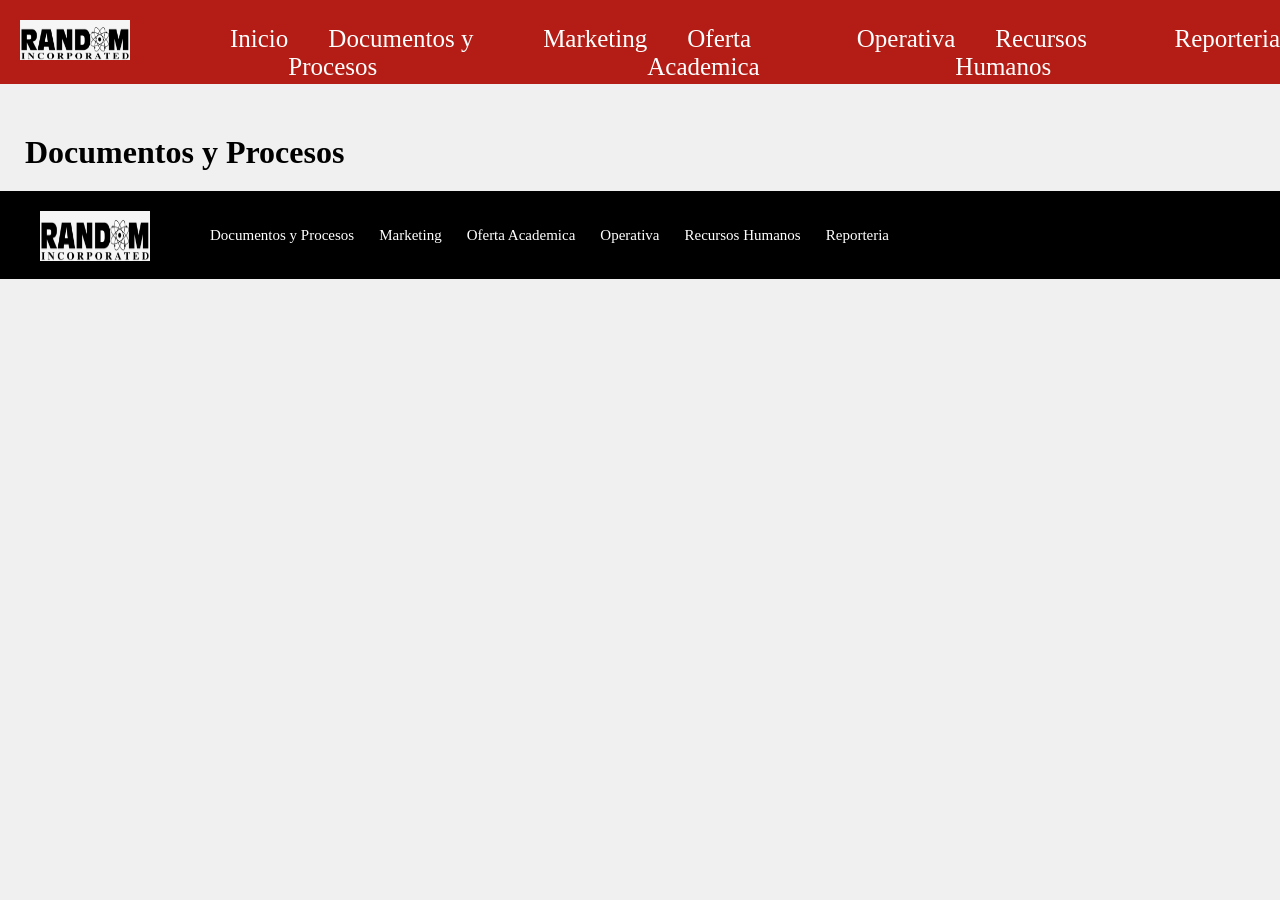
==== pages/documentosProcesos.html @ 509dfd64 "primer commit" ====
<!DOCTYPE html>
<html lang="en">

<head>
    <meta charset="UTF-8">
    <meta name="viewport" content="width=device-width, initial-scale=1.0">
    <link rel="stylesheet" href="../css/estilos.css">
    <title>Document</title>
</head>

<body>
    <header class="menu">
        <!-- Barra de navegación con logo -->
        <div> <a href="index.html"><img class="logo" src="../img/logo.png" alt="Logo Random"></a></div>
        <div>
            <ul class="navegacion">
                <li><a href="../index.html">Inicio</a></li>
                <li><a href="documentosProcesos.html">Documentos y Procesos</a></li>
                <li><a href="marketing.html">Marketing</a></li>
                <li><a href="ofertaAcademica.html">Oferta Academica</a></li>
                <li><a href="operativa.html">Operativa</a></li>
                <li><a href="recursosHumanos.html">Recursos Humanos</a></li>
                <li><a href="reporteria.html">Reporteria</a></li>
            </ul>
        </div>
    </header>
    <h1 class="titulo">Documentos y Procesos</h1>

    <!-- Footer -->
    <footer>
        <div class="logo"> <a href="index.html"><img class="logo" src="../img/logo.png"></a></div>
        <div>
            <ul class="footerNavegacion">
                <li><a href="pages/documentosProcesos.html">Documentos y Procesos</a></li>
                <li><a href="pages/marketing.html">Marketing</a></li>
                <li><a href="pages/ofertaAcademica.html">Oferta Academica</a></li>
                <li><a href="pages/operativa.html">Operativa</a></li>
                <li><a href="pages/recursosHumanos.html">Recursos Humanos</a></li>
                <li><a href="pages/reporteria.html">Reporteria</a></li>
            </ul>
        </div>
    </footer>
</body>

</html>
---- css/estilos.css ----
* {
    margin: 0;
    padding: 0;
    box-sizing: border-box;
}

body {
    background-color: #F0F0F0;
}

.menu {
    display: flex;
    background-color: #b31d15;
}

.logo {
    padding: 20px;
    width: 150px;
    height: 80px;
}

.navegacion {
    display: flex;
    list-style: none;
    padding-top: 25px;
    padding-left: 40px;

}

.navegacion a {
    text-decoration: none;
    color: white;
    font-size: 25px;
    padding-left: 40px;
}

.titulo {
    padding-top: 50px;
    padding-left: 25px;
    padding-bottom: 20px;
}

.carrusel {
    display: flex;
}

.carrusel li {
    list-style: none;
}

.imagenCarrusel {
    width: 350px;
    height: 150px;
    padding-left: 20px;
}

.evento {
    display: flex;
    padding-left: 25px;

}

.evento p {
    padding-left: 20px;
    font-size: 18px;
    font-weight: 600;
}

button {
    margin-left: 25px;
    background-color: #b31d15;
    color: white;
    padding: 10px 15px 10px 15px;
}

.cumpleanos {
    display: flex;
    padding-left: 25px;
    padding-bottom: 45px;
}

.cumpleanero {
    padding-left: 25px;
    text-align: center;
}

.fotoCumpleanero {
    width: 150px;
    height: 150px;
    border-radius: 100%;
}

footer {
    background-color: black;
    display: flex;
}

footer .logo {
    padding-top: 10px;
}

.footerNavegacion {
    display: flex;
    list-style: none;
    padding-top: 35px;
    padding-left: 35px;
    padding-bottom: 35px;
}

.footerNavegacion a {
    padding-top: 35px;
    padding-left: 25px;
    text-decoration: none;
    color: white;
    font-size: 15px;
}
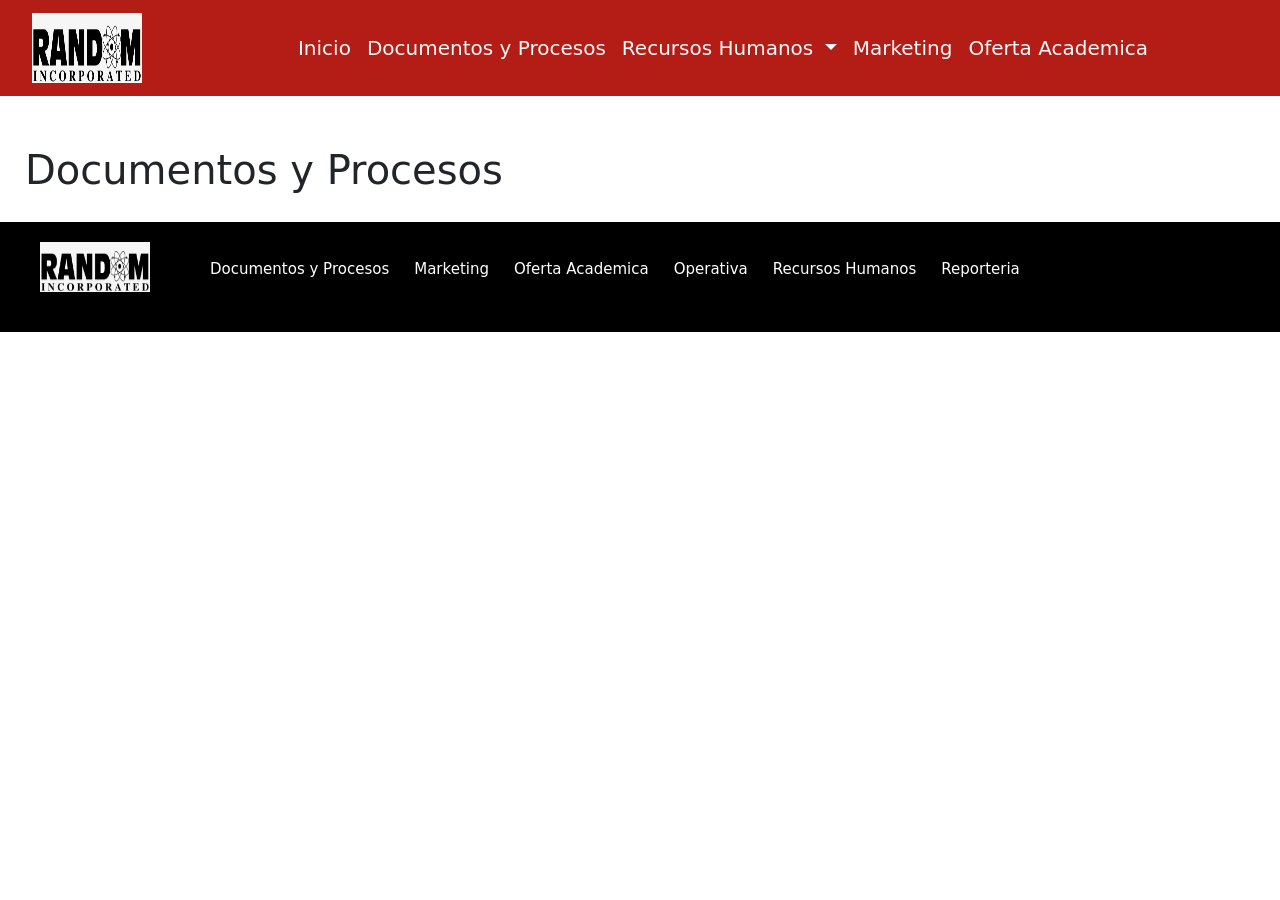
==== commit 18db1094: "actualización de menu y estilos generales" ====
--- a/pages/documentosProcesos.html
+++ b/pages/documentosProcesos.html
@@ -5,24 +5,45 @@
     <meta charset="UTF-8">
     <meta name="viewport" content="width=device-width, initial-scale=1.0">
     <link rel="stylesheet" href="../css/estilos.css">
+     <link href="https://cdn.jsdelivr.net/npm/bootstrap@5.3.8/dist/css/bootstrap.min.css" rel="stylesheet" integrity="sha384-sRIl4kxILFvY47J16cr9ZwB07vP4J8+LH7qKQnuqkuIAvNWLzeN8tE5YBujZqJLB" crossorigin="anonymous">
     <title>Document</title>
 </head>
 
 <body>
-    <header class="menu">
-        <!-- Barra de navegación con logo -->
-        <div> <a href="index.html"><img class="logo" src="../img/logo.png" alt="Logo Random"></a></div>
-        <div>
-            <ul class="navegacion">
-                <li><a href="../index.html">Inicio</a></li>
-                <li><a href="documentosProcesos.html">Documentos y Procesos</a></li>
-                <li><a href="marketing.html">Marketing</a></li>
-                <li><a href="ofertaAcademica.html">Oferta Academica</a></li>
-                <li><a href="operativa.html">Operativa</a></li>
-                <li><a href="recursosHumanos.html">Recursos Humanos</a></li>
-                <li><a href="reporteria.html">Reporteria</a></li>
-            </ul>
-        </div>
+<header>
+        <nav class="navbar navbar-expand-lg fondoMenu">
+  <div class="container-fluid">
+    <img class="navbar-brand logo" src="../img/logo.png">
+    <button class="navbar-toggler" type="button" data-bs-toggle="collapse" data-bs-target="#navbarSupportedContent" aria-controls="navbarSupportedContent" aria-expanded="false" aria-label="Toggle navigation">
+      <span class="navbar-toggler-icon"></span>
+    </button>
+    <div class="collapse navbar-collapse" id="navbarSupportedContent">
+      <ul class="navbar-nav ms-auto me-auto mb-2 mb-lg-0">
+        <li class="nav-item">
+          <a class="nav-link active text-light fs-5" aria-current="page" href="../index.html">Inicio</a>
+        </li>
+        <li class="nav-item">
+          <a class="nav-link text-light fs-5" href="documentosProcesos.html">Documentos y Procesos</a>
+        </li>
+        <li class="nav-item dropdown">
+          <a class="nav-link dropdown-toggle text-light fs-5" href="recursosHumanos.html" role="button" data-bs-toggle="dropdown" aria-expanded="false">
+            Recursos Humanos
+          </a>
+          <ul class="dropdown-menu">
+            <li><a class="dropdown-item text-light" href="#">Directorio</a></li>
+            <li><a class="dropdown-item text-light" href="#">Reportes y Solicitudes</a></li>
+          </ul>
+        </li>
+         <li class="nav-item">
+          <a class="nav-link text-light fs-5" href="marketing.html">Marketing</a>
+        </li>
+          <li class="nav-item">
+          <a class="nav-link text-light fs-5" href="ofertaAcademica.html">Oferta Academica</a>
+        </li>
+      </ul>
+    </div>
+  </div>
+</nav>
     </header>
     <h1 class="titulo">Documentos y Procesos</h1>
 
@@ -40,6 +61,7 @@
             </ul>
         </div>
     </footer>
+     <script src="https://cdn.jsdelivr.net/npm/bootstrap@5.3.8/dist/js/bootstrap.bundle.min.js" integrity="sha384-FKyoEForCGlyvwx9Hj09JcYn3nv7wiPVlz7YYwJrWVcXK/BmnVDxM+D2scQbITxI" crossorigin="anonymous"></script>
 </body>
 
 </html>
--- a/css/estilos.css
+++ b/css/estilos.css
@@ -8,8 +8,7 @@
     background-color: #F0F0F0;
 }
 
-.menu {
-    display: flex;
+.fondoMenu {
     background-color: #b31d15;
 }
 
@@ -113,4 +112,17 @@
     text-decoration: none;
     color: white;
     font-size: 15px;
+}
+
+
+ul .dropdown-menu {
+    background-color: #b31d15;
+}
+
+.dropdown-menu li a:hover {
+    background-color: #9d1811;    
+}
+
+.carousel-grid {
+    display: grid ;
 }
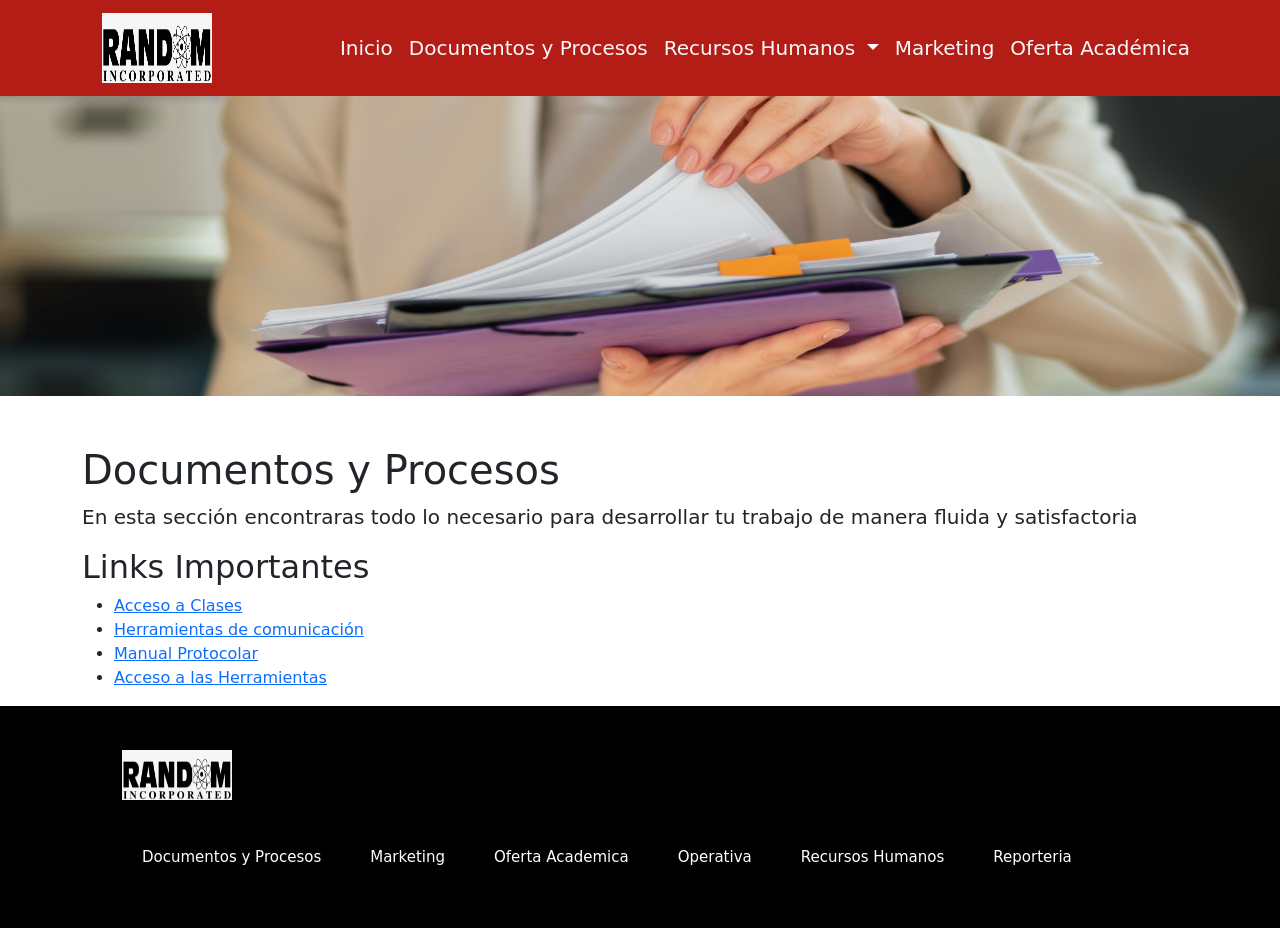
==== commit c4716199: "modificaciones en documentos y procesos, se agrega contenido y banner" ====
--- a/pages/documentosProcesos.html
+++ b/pages/documentosProcesos.html
@@ -2,66 +2,104 @@
 <html lang="en">
 
 <head>
-    <meta charset="UTF-8">
-    <meta name="viewport" content="width=device-width, initial-scale=1.0">
-    <link rel="stylesheet" href="../css/estilos.css">
-     <link href="https://cdn.jsdelivr.net/npm/bootstrap@5.3.8/dist/css/bootstrap.min.css" rel="stylesheet" integrity="sha384-sRIl4kxILFvY47J16cr9ZwB07vP4J8+LH7qKQnuqkuIAvNWLzeN8tE5YBujZqJLB" crossorigin="anonymous">
-    <title>Document</title>
+  <meta charset="UTF-8">
+  <meta name="viewport" content="width=device-width, initial-scale=1.0">
+  <link rel="stylesheet" href="../css/estilos.css">
+  <link href="https://cdn.jsdelivr.net/npm/bootstrap@5.3.8/dist/css/bootstrap.min.css" rel="stylesheet"
+    integrity="sha384-sRIl4kxILFvY47J16cr9ZwB07vP4J8+LH7qKQnuqkuIAvNWLzeN8tE5YBujZqJLB" crossorigin="anonymous">
+  <title>Document</title>
 </head>
 
 <body>
-<header>
-        <nav class="navbar navbar-expand-lg fondoMenu">
-  <div class="container-fluid">
-    <img class="navbar-brand logo" src="../img/logo.png">
-    <button class="navbar-toggler" type="button" data-bs-toggle="collapse" data-bs-target="#navbarSupportedContent" aria-controls="navbarSupportedContent" aria-expanded="false" aria-label="Toggle navigation">
-      <span class="navbar-toggler-icon"></span>
-    </button>
-    <div class="collapse navbar-collapse" id="navbarSupportedContent">
-      <ul class="navbar-nav ms-auto me-auto mb-2 mb-lg-0">
-        <li class="nav-item">
-          <a class="nav-link active text-light fs-5" aria-current="page" href="../index.html">Inicio</a>
-        </li>
-        <li class="nav-item">
-          <a class="nav-link text-light fs-5" href="documentosProcesos.html">Documentos y Procesos</a>
-        </li>
-        <li class="nav-item dropdown">
-          <a class="nav-link dropdown-toggle text-light fs-5" href="recursosHumanos.html" role="button" data-bs-toggle="dropdown" aria-expanded="false">
-            Recursos Humanos
+  <!-- Barra de navegación con logo -->
+  <header>
+    <nav class="navbar navbar-expand-lg fondoMenu">
+      <div class="container-fluid">
+        <div class="container d-flex align-items-center">
+          <img class="navbar-brand logo" src="../img/logo.png">
+          <button class="navbar-toggler" type="button" data-bs-toggle="collapse"
+            data-bs-target="#navbarSupportedContent" aria-controls="navbarSupportedContent" aria-expanded="false"
+            aria-label="Toggle navigation">
+            <span class="navbar-toggler-icon"></span>
+          </button>
+          <div class="collapse navbar-collapse" id="navbarSupportedContent">
+            <ul class="navbar-nav ms-auto mb-2 mb-lg-0">
+              <li class="nav-item">
+                <a class="nav-link active text-light fs-5" href="../index.html">Inicio</a>
+              </li>
+              <li class="nav-item">
+                <a class="nav-link text-light fs-5" href="documentosProcesos.html">
+                  Documentos y Procesos
+                </a>
+              </li>
+              <li class="nav-item dropdown">
+                <a class="nav-link dropdown-toggle text-light fs-5" href="recursosHumanos.html" role="button"
+                  data-bs-toggle="dropdown">
+                  Recursos Humanos
+                </a>
+                <ul class="dropdown-menu">
+                  <li><a class="dropdown-item text-light" href="#">Directorio</a></li>
+                  <li><a class="dropdown-item text-light" href="#">Reportes y Solicitudes</a></li>
+                </ul>
+              </li>
+              <li class="nav-item">
+                <a class="nav-link text-light fs-5" href="marketing.html">Marketing</a>
+              </li>
+              <li class="nav-item">
+                <a class="nav-link text-light fs-5" href="ofertaAcademica.html">
+                  Oferta Académica
+                </a>
+              </li>
+            </ul>
+          </div>
+        </div>
+      </div>
+    </nav>
+  </header>
+  <main>
+    <div>
+      <img src="../img/Doc-y-procesos.jpg" class="banner">
+    </div>
+  <div class="container">
+  <h1 class="titulo">Documentos y Procesos</h1>
+  <p class="lead">En esta sección encontraras todo lo necesario para desarrollar tu trabajo de manera fluida y satisfactoria</p>
+</div>
+
+<div class="container">
+  <h2> Links Importantes</h2>
+  <ul>
+    <li> <a href="#">Acceso a Clases</a> </li>
+    <li> <a href="#">Herramientas de comunicación</a> </li>
+    <li> <a href="#">Manual Protocolar</a> </li>
+    <li> <a href="#">Acceso a las Herramientas</a></li>
+  </ul>
+</div>
+</main>
+  <!-- Footer -->
+  <footer class="container-fluid bg-black">
+    <div class="container">
+      <div class="d-flex align-items-center justify-content-between flex-wrap py-4">
+        <div class="logo">
+          <a href="index.html">
+            <img class="logo" src="../img/logo.png">
           </a>
-          <ul class="dropdown-menu">
-            <li><a class="dropdown-item text-light" href="#">Directorio</a></li>
-            <li><a class="dropdown-item text-light" href="#">Reportes y Solicitudes</a></li>
+        </div>
+        <div>
+          <ul class="footerNavegacion d-flex gap-4 mb-0">
+            <li><a href="documentosProcesos.html">Documentos y Procesos</a></li>
+            <li><a href="marketing.html">Marketing</a></li>
+            <li><a href="ofertaAcademica.html">Oferta Academica</a></li>
+            <li><a href="operativa.html">Operativa</a></li>
+            <li><a href="recursosHumanos.html">Recursos Humanos</a></li>
+            <li><a href="reporteria.html">Reporteria</a></li>
           </ul>
-        </li>
-         <li class="nav-item">
-          <a class="nav-link text-light fs-5" href="marketing.html">Marketing</a>
-        </li>
-          <li class="nav-item">
-          <a class="nav-link text-light fs-5" href="ofertaAcademica.html">Oferta Academica</a>
-        </li>
-      </ul>
+        </div>
+      </div>
     </div>
-  </div>
-</nav>
-    </header>
-    <h1 class="titulo">Documentos y Procesos</h1>
-
-    <!-- Footer -->
-    <footer>
-        <div class="logo"> <a href="index.html"><img class="logo" src="../img/logo.png"></a></div>
-        <div>
-            <ul class="footerNavegacion">
-                <li><a href="pages/documentosProcesos.html">Documentos y Procesos</a></li>
-                <li><a href="pages/marketing.html">Marketing</a></li>
-                <li><a href="pages/ofertaAcademica.html">Oferta Academica</a></li>
-                <li><a href="pages/operativa.html">Operativa</a></li>
-                <li><a href="pages/recursosHumanos.html">Recursos Humanos</a></li>
-                <li><a href="pages/reporteria.html">Reporteria</a></li>
-            </ul>
-        </div>
-    </footer>
-     <script src="https://cdn.jsdelivr.net/npm/bootstrap@5.3.8/dist/js/bootstrap.bundle.min.js" integrity="sha384-FKyoEForCGlyvwx9Hj09JcYn3nv7wiPVlz7YYwJrWVcXK/BmnVDxM+D2scQbITxI" crossorigin="anonymous"></script>
+  </footer>
+  <script src="https://cdn.jsdelivr.net/npm/bootstrap@5.3.8/dist/js/bootstrap.bundle.min.js"
+    integrity="sha384-FKyoEForCGlyvwx9Hj09JcYn3nv7wiPVlz7YYwJrWVcXK/BmnVDxM+D2scQbITxI"
+    crossorigin="anonymous"></script>
 </body>
 
 </html>
--- a/css/estilos.css
+++ b/css/estilos.css
@@ -6,7 +6,9 @@
 
 body {
     background-color: #F0F0F0;
+
 }
+
 
 .fondoMenu {
     background-color: #b31d15;
@@ -35,8 +37,6 @@
 
 .titulo {
     padding-top: 50px;
-    padding-left: 25px;
-    padding-bottom: 20px;
 }
 
 .carrusel {
@@ -48,9 +48,8 @@
 }
 
 .imagenCarrusel {
-    width: 350px;
-    height: 150px;
-    padding-left: 20px;
+    width: 450px;
+    height: auto; 
 }
 
 .evento {
@@ -81,6 +80,19 @@
 .cumpleanero {
     padding-left: 25px;
     text-align: center;
+}
+
+.cumplecard {
+
+    padding:20px;
+    border: 1px solid #656464;
+    border-radius: 16px;
+    background-color:#F0F0F0;
+    margin-right: 25px;
+}
+
+.cumplecard h4 {
+    padding-top:20px;
 }
 
 .fotoCumpleanero {
@@ -125,4 +137,53 @@
 
 .carousel-grid {
     display: grid ;
-}+}
+
+table {
+  border-collapse: collapse;
+  border: 2px solid rgb(140 140 140);
+  font-family: sans-serif;
+  font-size: 0.8rem;
+  letter-spacing: 1px;
+}
+
+caption {
+  caption-side: bottom;
+  padding: 10px;
+  font-weight: bold;
+}
+
+thead,
+tfoot {
+  background-color: rgb(228 240 245);
+}
+
+th,
+td {
+  border: 1px solid rgb(160 160 160);
+  padding: 8px 10px;
+}
+
+td:last-of-type {
+  text-align: center;
+}
+
+tbody > tr:nth-of-type(even) {
+  background-color: rgb(237 238 242);
+}
+
+tfoot th {
+  text-align: right;
+}
+
+tfoot td {
+  font-weight: bold;
+}
+
+.banner {
+  width: 100%;
+  height: 300px;
+  background-size: cover;
+  background-position: center center;
+  background-repeat: no-repeat;
+}
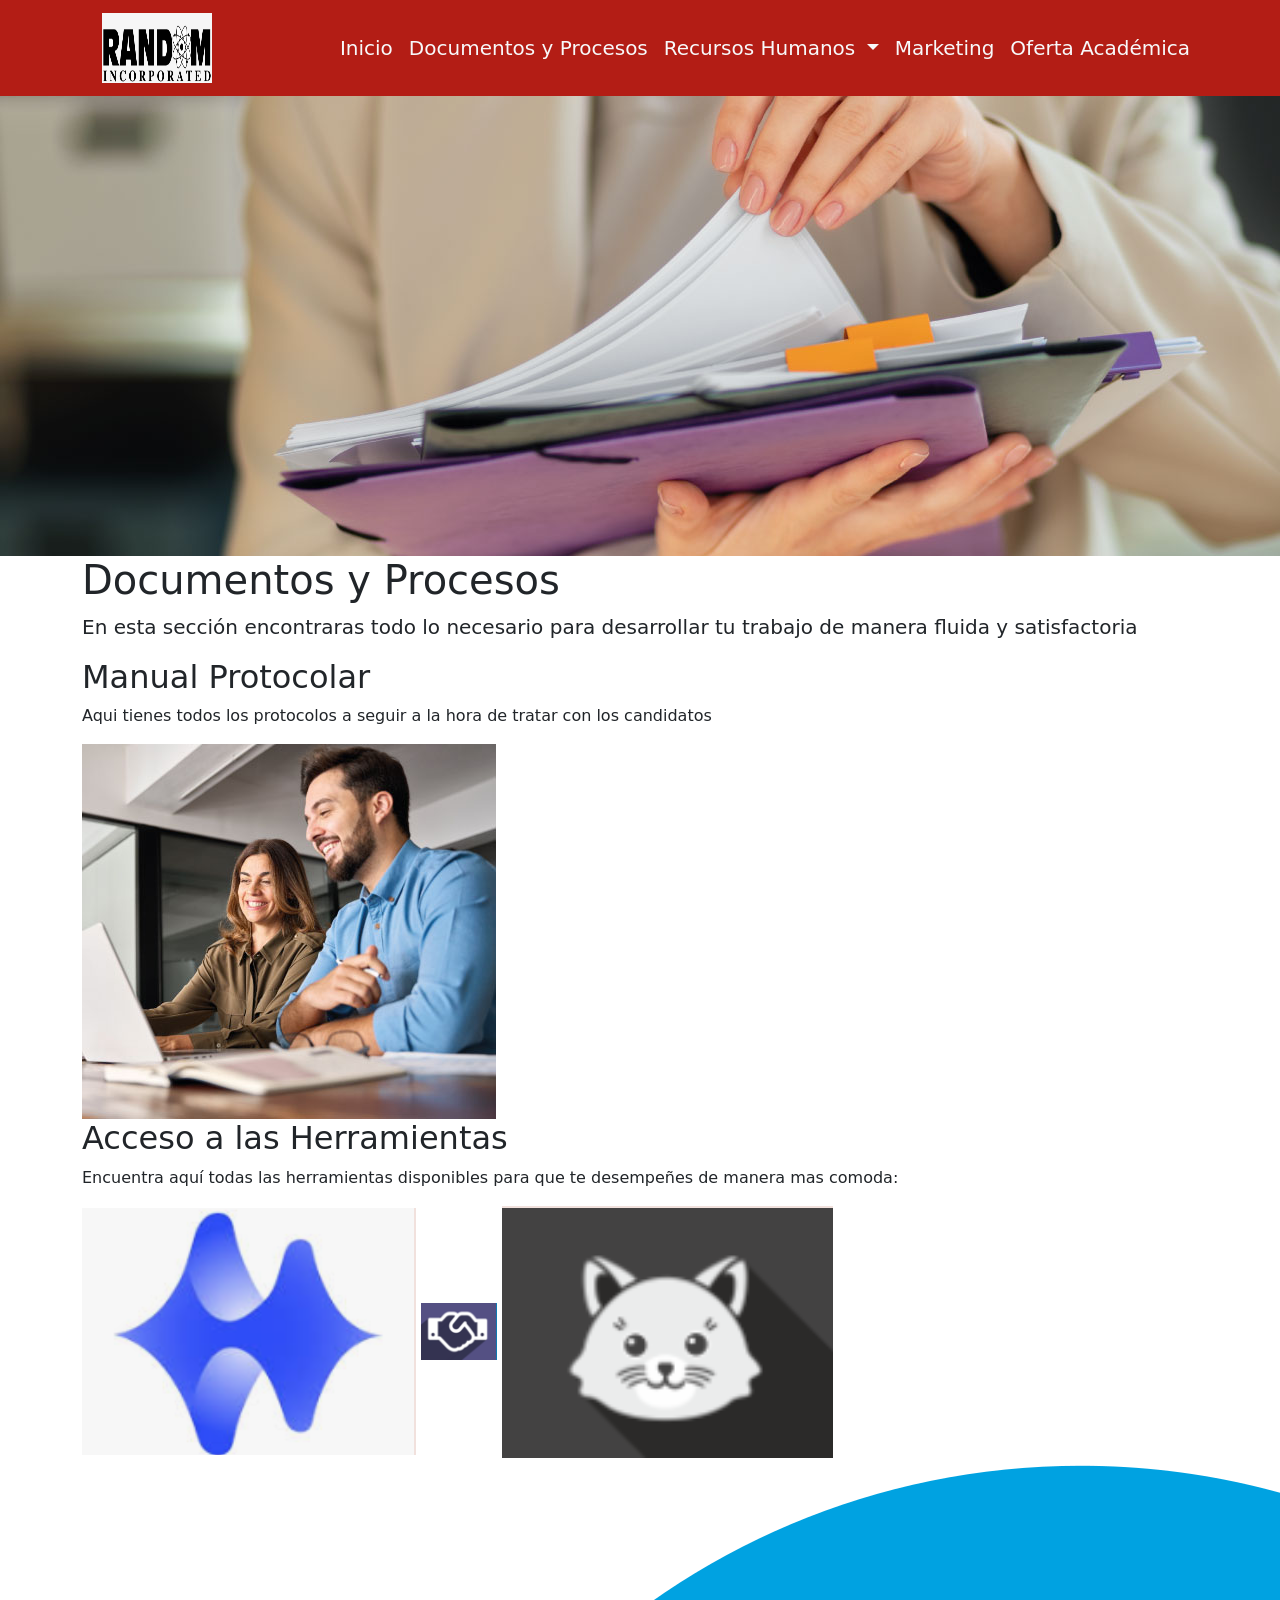
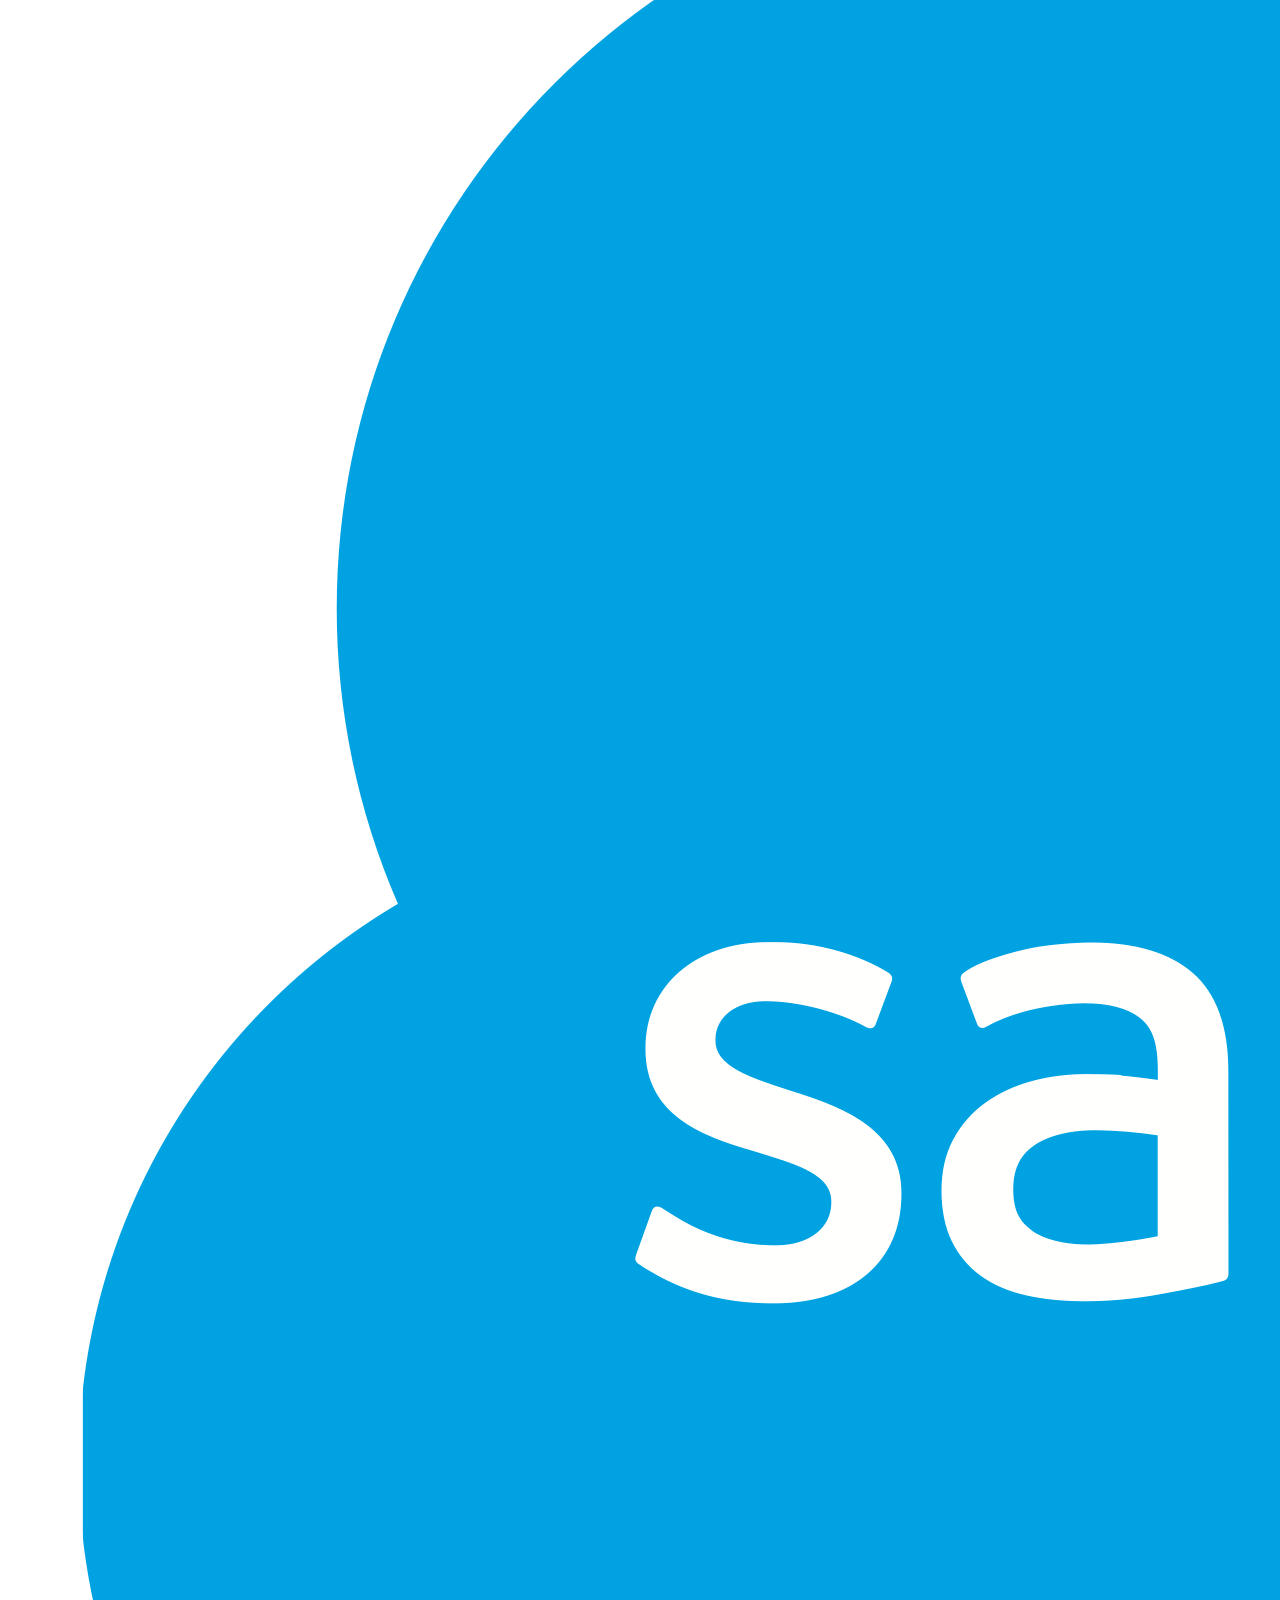
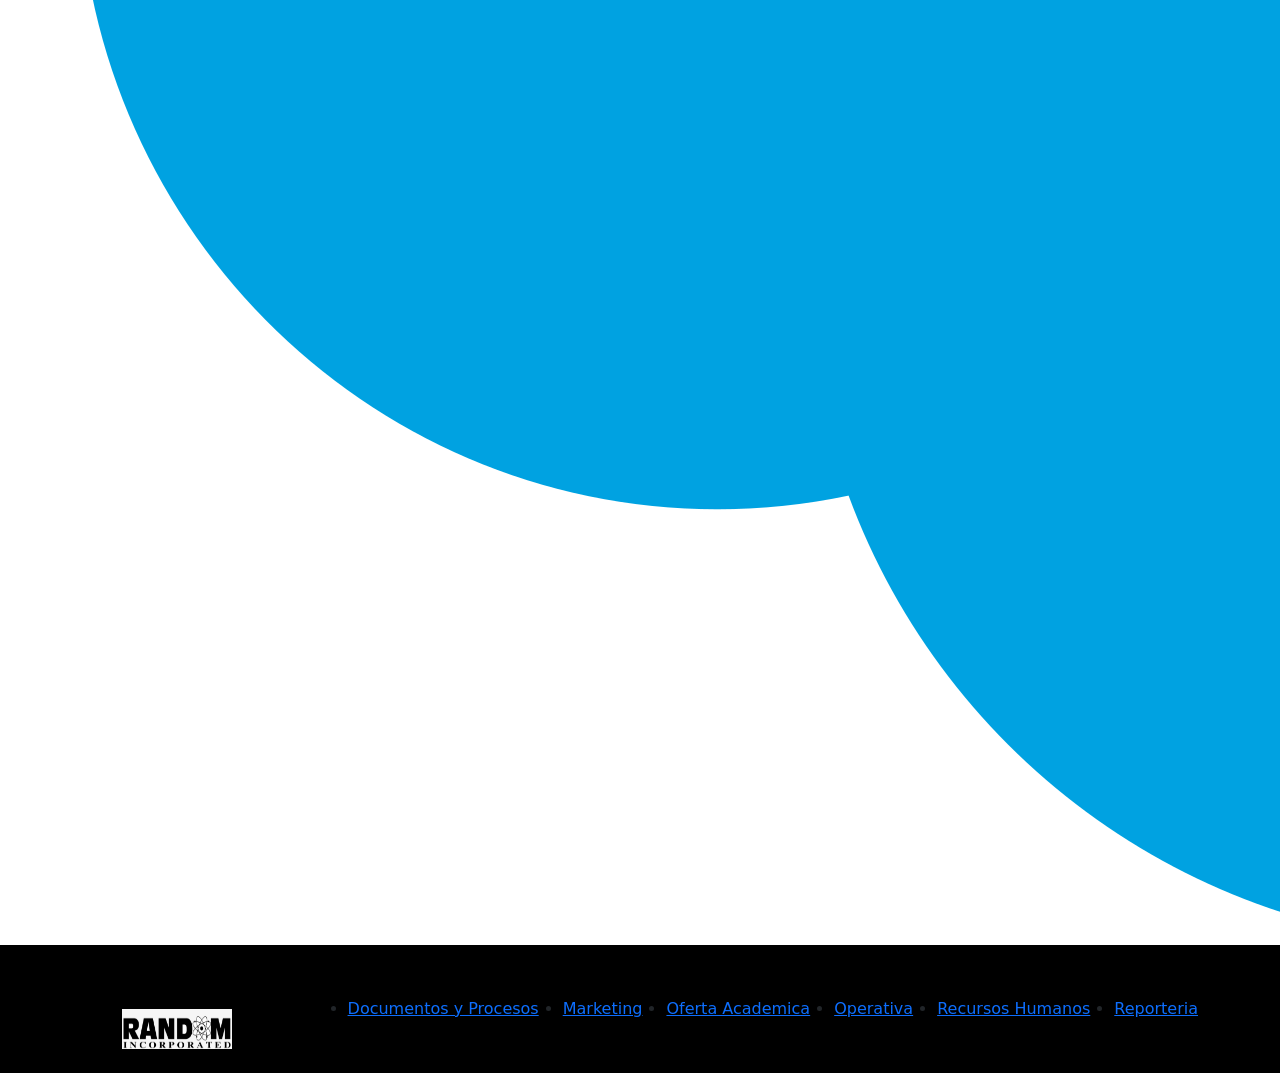
==== commit 552f1a74: "agrego estilos y migracion a sass" ====
--- a/pages/documentosProcesos.html
+++ b/pages/documentosProcesos.html
@@ -66,13 +66,18 @@
 </div>
 
 <div class="container">
-  <h2> Links Importantes</h2>
-  <ul>
-    <li> <a href="#">Acceso a Clases</a> </li>
-    <li> <a href="#">Herramientas de comunicación</a> </li>
-    <li> <a href="#">Manual Protocolar</a> </li>
-    <li> <a href="#">Acceso a las Herramientas</a></li>
-  </ul>
+  <h2>Manual Protocolar</h2>
+  <p>Aqui tienes todos los protocolos a seguir a la hora de tratar con los candidatos</p>
+  <a href="https://books.google.es/"><img src="../img/Manual Protocolar.jpg" target="_blank"></a>
+</div>
+<div class="container"><h2>Acceso a las Herramientas</h2>
+  <p>Encuentra aquí todas las herramientas disponibles para que te desempeñes de manera mas comoda:</p>
+  <div class="imgHerramientas">
+    <img src="../img/bootmaker.png" alt="bootmaker">
+    <img src="../img/crm.png" alt="Odoo">
+    <img src="../img/educat.png" alt="Educat">
+    <img src="../img/salesforce.png" alt="Salesforce">
+  </div>
 </div>
 </main>
   <!-- Footer -->
--- a/css/estilos.css
+++ b/css/estilos.css
@@ -1,189 +1,30 @@
 * {
-    margin: 0;
-    padding: 0;
-    box-sizing: border-box;
+  margin: 0;
+  padding: 0;
+  box-sizing: border-box;
 }
 
-body {
-    background-color: #F0F0F0;
-
-}
-
-
 .fondoMenu {
-    background-color: #b31d15;
+  background-color: #b31d15;
 }
 
 .logo {
-    padding: 20px;
-    width: 150px;
-    height: 80px;
+  padding: 20px;
+  width: 150px;
+  height: 80px;
 }
 
 .navegacion {
-    display: flex;
-    list-style: none;
-    padding-top: 25px;
-    padding-left: 40px;
-
+  display: flex;
+  list-style: none;
+  padding-top: 25px;
+  padding-left: 40px;
+}
+.navegacion a {
+  text-decoration: none;
+  color: white;
+  font-size: 25px;
+  padding-left: 40px;
 }
 
-.navegacion a {
-    text-decoration: none;
-    color: white;
-    font-size: 25px;
-    padding-left: 40px;
-}
-
-.titulo {
-    padding-top: 50px;
-}
-
-.carrusel {
-    display: flex;
-}
-
-.carrusel li {
-    list-style: none;
-}
-
-.imagenCarrusel {
-    width: 450px;
-    height: auto; 
-}
-
-.evento {
-    display: flex;
-    padding-left: 25px;
-
-}
-
-.evento p {
-    padding-left: 20px;
-    font-size: 18px;
-    font-weight: 600;
-}
-
-button {
-    margin-left: 25px;
-    background-color: #b31d15;
-    color: white;
-    padding: 10px 15px 10px 15px;
-}
-
-.cumpleanos {
-    display: flex;
-    padding-left: 25px;
-    padding-bottom: 45px;
-}
-
-.cumpleanero {
-    padding-left: 25px;
-    text-align: center;
-}
-
-.cumplecard {
-
-    padding:20px;
-    border: 1px solid #656464;
-    border-radius: 16px;
-    background-color:#F0F0F0;
-    margin-right: 25px;
-}
-
-.cumplecard h4 {
-    padding-top:20px;
-}
-
-.fotoCumpleanero {
-    width: 150px;
-    height: 150px;
-    border-radius: 100%;
-}
-
-footer {
-    background-color: black;
-    display: flex;
-}
-
-footer .logo {
-    padding-top: 10px;
-}
-
-.footerNavegacion {
-    display: flex;
-    list-style: none;
-    padding-top: 35px;
-    padding-left: 35px;
-    padding-bottom: 35px;
-}
-
-.footerNavegacion a {
-    padding-top: 35px;
-    padding-left: 25px;
-    text-decoration: none;
-    color: white;
-    font-size: 15px;
-}
-
-
-ul .dropdown-menu {
-    background-color: #b31d15;
-}
-
-.dropdown-menu li a:hover {
-    background-color: #9d1811;    
-}
-
-.carousel-grid {
-    display: grid ;
-}
-
-table {
-  border-collapse: collapse;
-  border: 2px solid rgb(140 140 140);
-  font-family: sans-serif;
-  font-size: 0.8rem;
-  letter-spacing: 1px;
-}
-
-caption {
-  caption-side: bottom;
-  padding: 10px;
-  font-weight: bold;
-}
-
-thead,
-tfoot {
-  background-color: rgb(228 240 245);
-}
-
-th,
-td {
-  border: 1px solid rgb(160 160 160);
-  padding: 8px 10px;
-}
-
-td:last-of-type {
-  text-align: center;
-}
-
-tbody > tr:nth-of-type(even) {
-  background-color: rgb(237 238 242);
-}
-
-tfoot th {
-  text-align: right;
-}
-
-tfoot td {
-  font-weight: bold;
-}
-
-.banner {
-  width: 100%;
-  height: 300px;
-  background-size: cover;
-  background-position: center center;
-  background-repeat: no-repeat;
-}
+/*# sourceMappingURL=estilos.css.map */
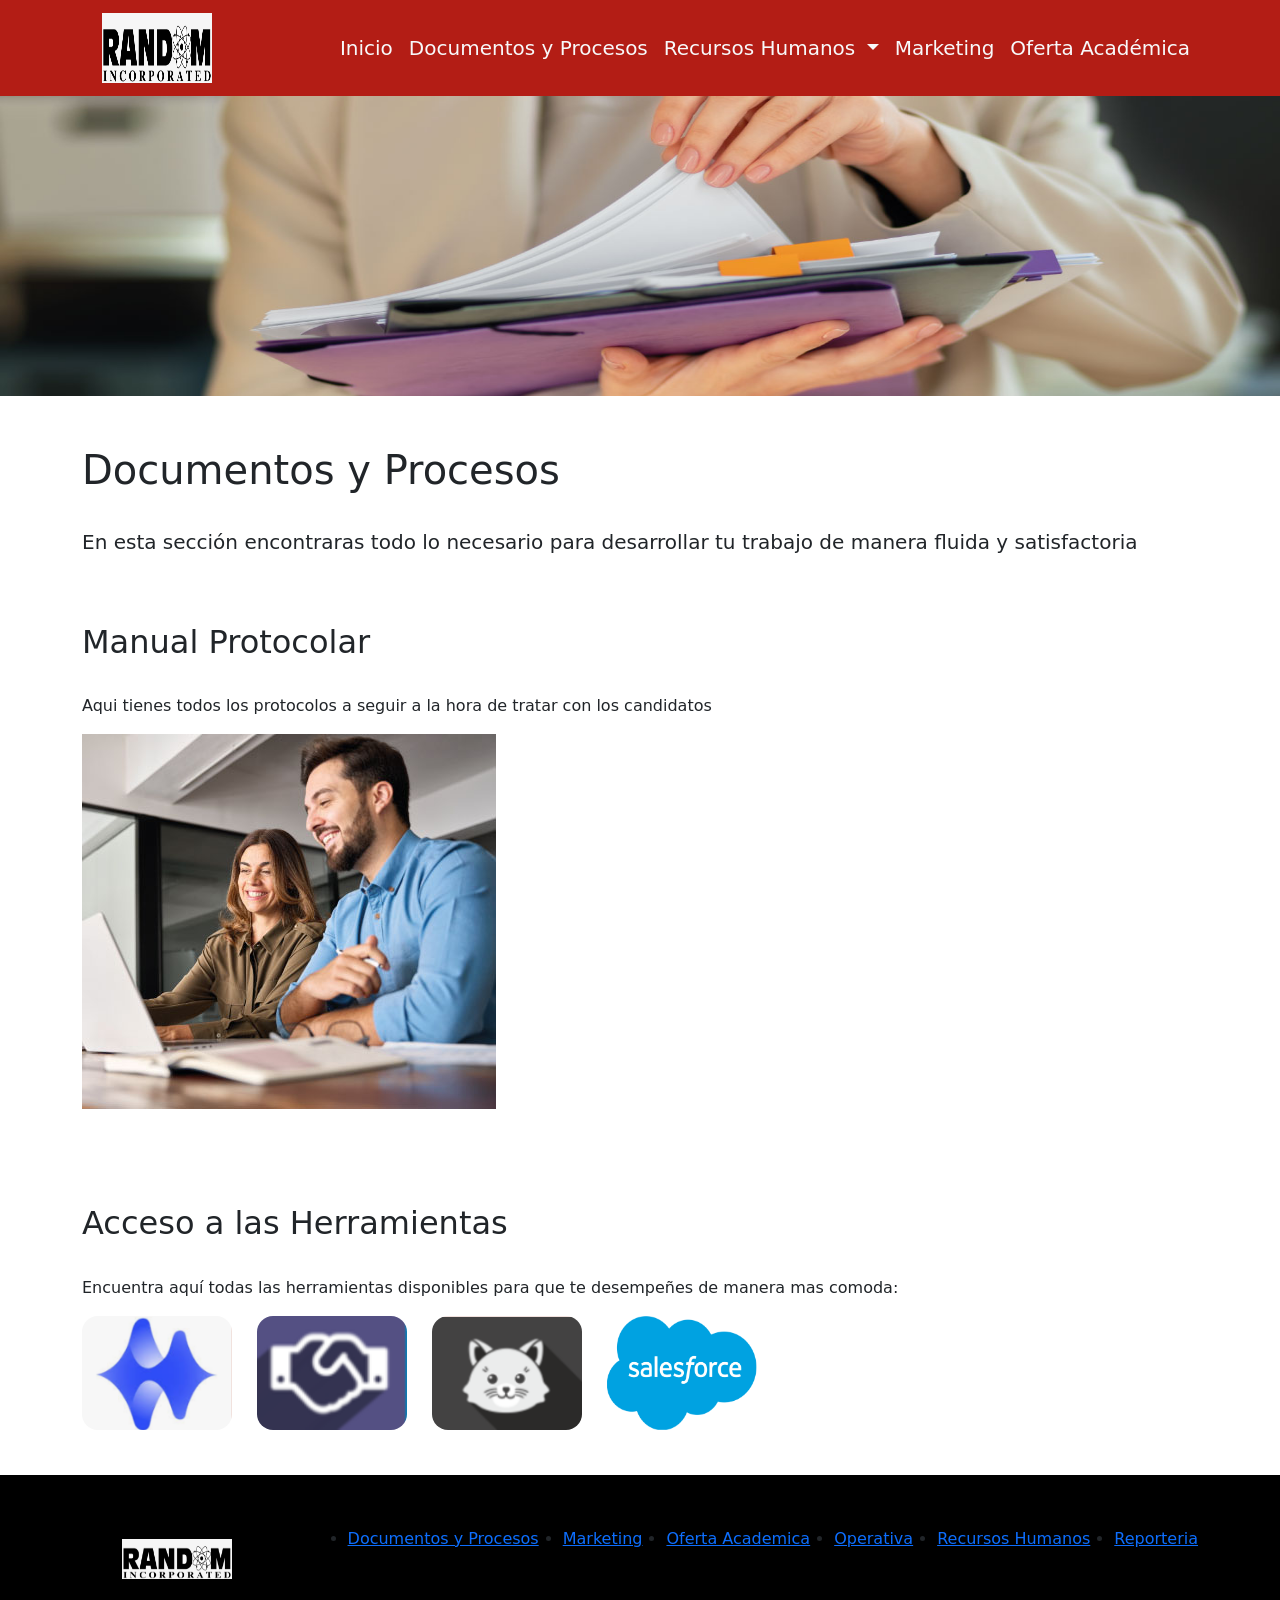
==== commit a240e9e8: "estilos y responsives sasss" ====
--- a/pages/documentosProcesos.html
+++ b/pages/documentosProcesos.html
@@ -65,18 +65,19 @@
   <p class="lead">En esta sección encontraras todo lo necesario para desarrollar tu trabajo de manera fluida y satisfactoria</p>
 </div>
 
+<div class="container protocolos">
+  <h2 class="titulo">Manual Protocolar</h2>
+  <p>Aqui tienes todos los protocolos a seguir a la hora de tratar con los candidatos</p>
+  <a href="https://books.google.es/"><img class="manual" src="../img/Manual Protocolar.jpg" target="_blank"></a>
+</div>
 <div class="container">
-  <h2>Manual Protocolar</h2>
-  <p>Aqui tienes todos los protocolos a seguir a la hora de tratar con los candidatos</p>
-  <a href="https://books.google.es/"><img src="../img/Manual Protocolar.jpg" target="_blank"></a>
-</div>
-<div class="container"><h2>Acceso a las Herramientas</h2>
+  <h2 class="titulo">Acceso a las Herramientas</h2>
   <p>Encuentra aquí todas las herramientas disponibles para que te desempeñes de manera mas comoda:</p>
-  <div class="imgHerramientas">
-    <img src="../img/bootmaker.png" alt="bootmaker">
-    <img src="../img/crm.png" alt="Odoo">
-    <img src="../img/educat.png" alt="Educat">
-    <img src="../img/salesforce.png" alt="Salesforce">
+  <div class="herramientas">
+    <img class="imgHerramientas" src="../img/bootmaker.png" alt="bootmaker">
+    <img class="imgHerramientas" src="../img/crm.png" alt="Odoo">
+    <img class="imgHerramientas" src="../img/educat.png" alt="Educat">
+    <img class="imgHerramientas" src="../img/salesforce.png" alt="Salesforce">
   </div>
 </div>
 </main>
--- a/css/estilos.css
+++ b/css/estilos.css
@@ -1,3 +1,4 @@
+@charset "UTF-8";
 * {
   margin: 0;
   padding: 0;
@@ -27,4 +28,255 @@
   padding-left: 40px;
 }
 
+.titulo {
+  padding-top: 50px;
+  padding-bottom: 25px;
+}
+
+.carrusel {
+  display: flex;
+}
+.carrusel li {
+  list-style: none;
+}
+
+.imagenCarrusel {
+  width: 450px;
+  height: auto;
+}
+
+.evento {
+  display: flex;
+  padding-left: 25px;
+}
+.evento p {
+  padding-left: 20px;
+  font-size: 18px;
+  font-weight: 600;
+}
+
+.cumpleanos {
+  display: flex;
+  flex-direction: row;
+  gap: 15px;
+  padding-bottom: 45px;
+}
+
+.cumpleanero {
+  padding-left: 25px;
+  text-align: center;
+}
+
+.cumplecard {
+  padding: 20px;
+  border: 1px solid #656464;
+  border-radius: 16px;
+  background-color: #F0F0F0;
+  margin-right: 25px;
+}
+.cumplecard h4 {
+  padding-top: 20px;
+}
+
+.fotoCumpleanero {
+  width: 150px;
+  height: 150px;
+  border-radius: 100%;
+}
+
+.carousel-grid {
+  display: grid;
+}
+
+table {
+  border-collapse: collapse;
+  border: 2px solid rgb(140, 140, 140);
+  font-family: sans-serif;
+  font-size: 0.8rem;
+  letter-spacing: 1px;
+}
+
+caption {
+  caption-side: bottom;
+  padding: 10px;
+  font-weight: bold;
+}
+
+thead,
+tfoot {
+  background-color: rgb(228, 240, 245);
+}
+
+th,
+td {
+  border: 1px solid rgb(160, 160, 160);
+  padding: 8px 10px;
+}
+
+td:last-of-type {
+  text-align: center;
+}
+
+tbody > tr:nth-of-type(even) {
+  background-color: rgb(237, 238, 242);
+}
+
+tfoot th {
+  text-align: right;
+}
+
+tfoot td {
+  font-weight: bold;
+}
+
+.boton {
+  margin-left: 25px;
+  background-color: #b31d15;
+  color: white;
+  padding: 10px 15px 10px 15px;
+  border-radius: 30px;
+}
+
+.fondoMenu {
+  background-color: #b31d15;
+}
+
+.logo {
+  padding: 20px;
+  width: 150px;
+  height: 80px;
+}
+
+.navegacion {
+  display: flex;
+  list-style: none;
+  padding-top: 25px;
+  padding-left: 40px;
+}
+.navegacion a {
+  text-decoration: none;
+  color: white;
+  font-size: 25px;
+  padding-left: 40px;
+}
+
+.banner {
+  width: 100%;
+  height: 300px;
+  background-size: cover;
+  background-position: center center;
+  background-repeat: no-repeat;
+}
+
+.titulo {
+  padding-top: 50px;
+  padding-bottom: 25px;
+}
+
+.manual {
+  padding-bottom: 45px;
+}
+
+.herramientas {
+  display: flex;
+  flex-direction: row;
+  gap: 25px;
+  padding-bottom: 45px;
+}
+
+.imgHerramientas {
+  width: 150px;
+  height: auto;
+  border-radius: 16px;
+}
+
+@media (max-width: 768px) {
+  /* Contenedor más ancho visualmente */
+  .container {
+    padding-left: 20px;
+    padding-right: 20px;
+  }
+  /* Título */
+  .titulo {
+    text-align: center;
+    font-size: 26px;
+    margin: 20px 0;
+  }
+  /* Carrusel más protagonista */
+  .carousel img {
+    width: 100%;
+    height: 220px;
+    object-fit: cover;
+    border-radius: 14px;
+  }
+  /* Bloque texto */
+  .align {
+    text-align: center;
+    margin-top: 20px;
+    font-size: 16px;
+    line-height: 1.6;
+  }
+  /* Botón estilo moderno */
+  .boton {
+    display: block;
+    width: 80%;
+    margin: 20px auto 0;
+    padding: 12px;
+    border-radius: 25px;
+    font-size: 16px;
+  }
+  /* Eventos */
+  section {
+    margin-top: 40px;
+  }
+  /* Tabla más limpia */
+  table {
+    width: 100%;
+    font-size: 14px;
+    background: white;
+    border-radius: 10px;
+    overflow: hidden;
+  }
+  th, td {
+    padding: 10px;
+    text-align: center;
+  }
+  footer .d-flex {
+    flex-direction: column;
+    text-align: center;
+    gap: 20px;
+  }
+  /* Logo centrado */
+  footer .logo img {
+    max-width: 140px;
+  }
+  /* Menú en columna */
+  .footerNavegacion {
+    flex-direction: column;
+    gap: 10px;
+    padding-left: 0;
+  }
+  .footerNavegacion li {
+    list-style: none;
+  }
+  .footerNavegacion a {
+    display: block;
+    color: white;
+    text-decoration: none;
+    font-size: 15px;
+  }
+  .cumpleanos {
+    flex-direction: column;
+    align-items: center;
+  }
+  .manual {
+    flex-direction: column;
+    align-items: center;
+  }
+  .herramientas {
+    flex-direction: column;
+    align-items: center;
+  }
+}
+
 /*# sourceMappingURL=estilos.css.map */
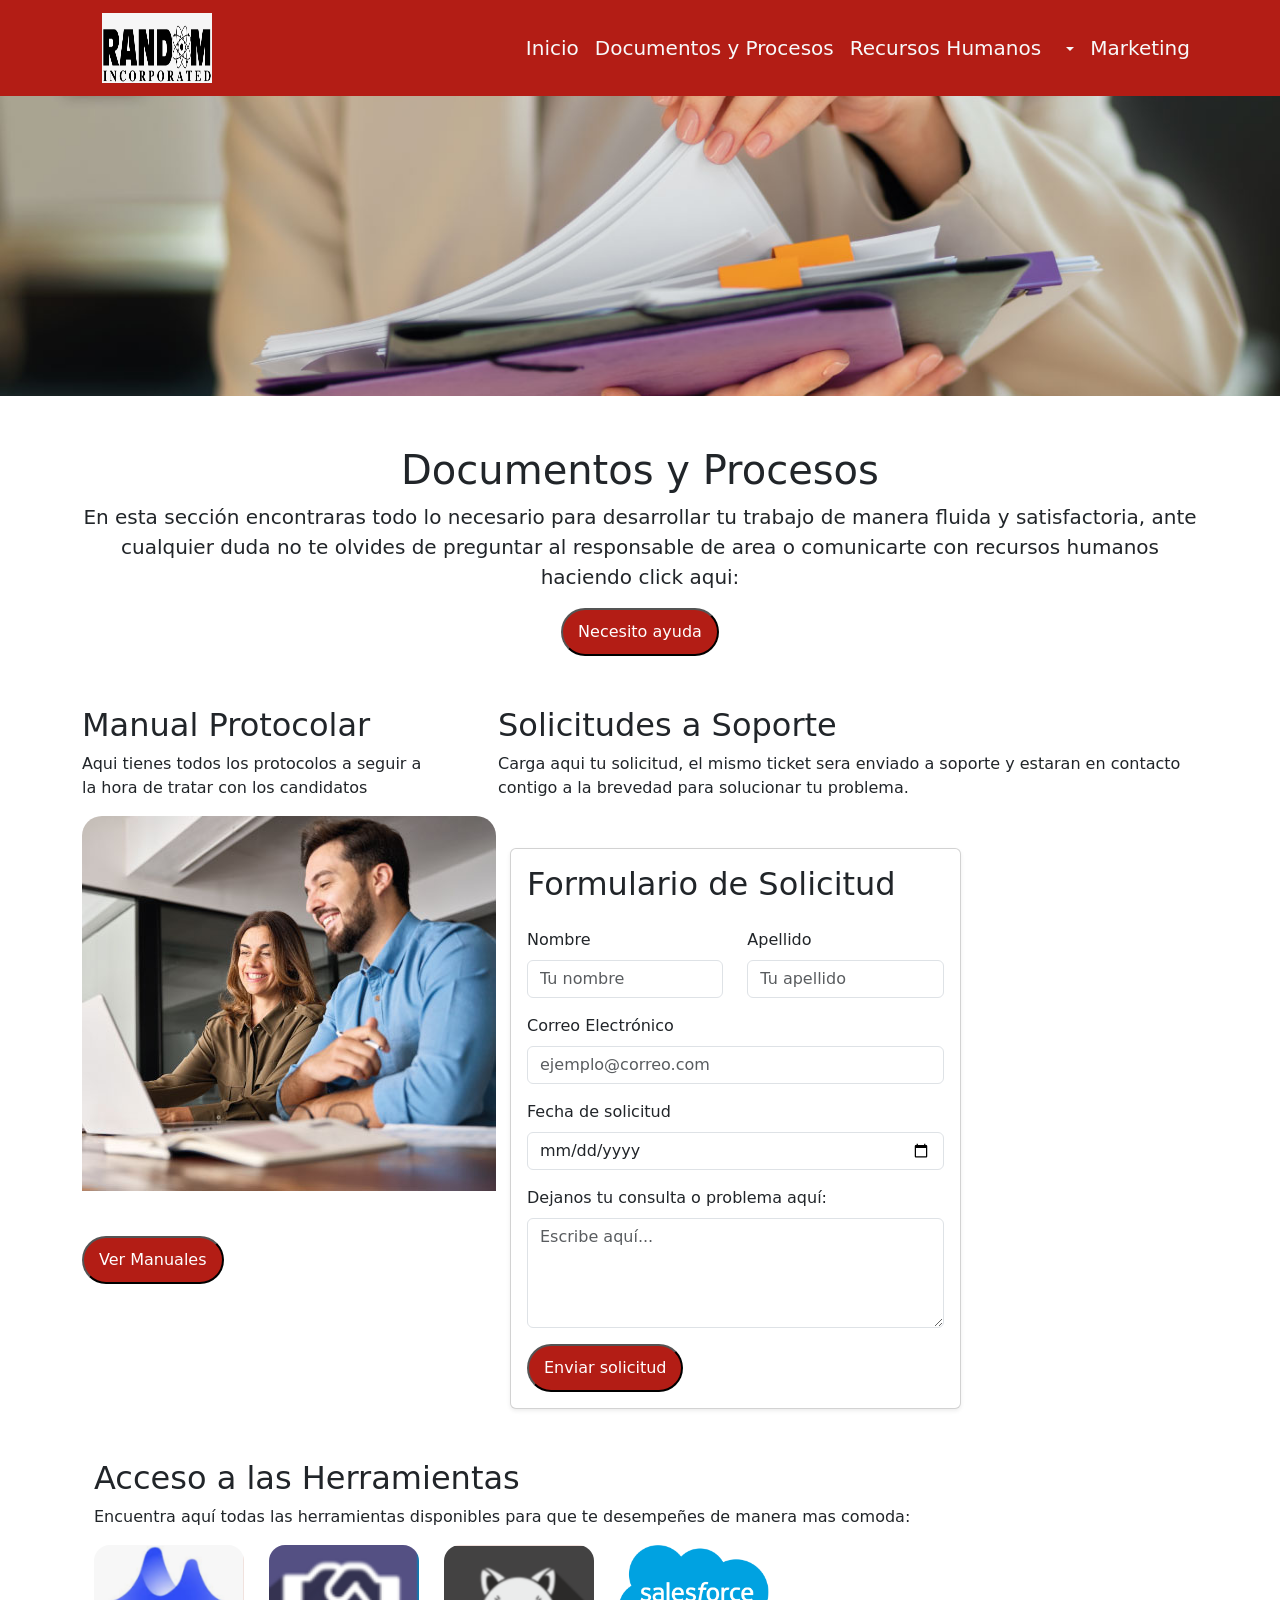
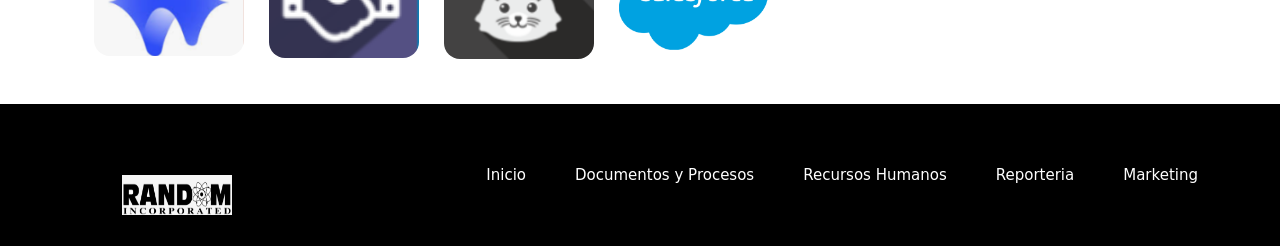
==== commit 520cf5a5: "Proyecto final" ====
--- a/pages/documentosProcesos.html
+++ b/pages/documentosProcesos.html
@@ -7,7 +7,7 @@
   <link rel="stylesheet" href="../css/estilos.css">
   <link href="https://cdn.jsdelivr.net/npm/bootstrap@5.3.8/dist/css/bootstrap.min.css" rel="stylesheet"
     integrity="sha384-sRIl4kxILFvY47J16cr9ZwB07vP4J8+LH7qKQnuqkuIAvNWLzeN8tE5YBujZqJLB" crossorigin="anonymous">
-  <title>Document</title>
+  <title>Documentos y Procesos</title>
 </head>
 
 <body>
@@ -33,23 +33,18 @@
                 </a>
               </li>
               <li class="nav-item dropdown">
-                <a class="nav-link dropdown-toggle text-light fs-5" href="recursosHumanos.html" role="button"
-                  data-bs-toggle="dropdown">
+                <a class="nav-link text-light fs-5 d-inline-block" href="recursosHumanos.html">
                   Recursos Humanos
                 </a>
+                <a class="nav-link dropdown-toggle text-light d-inline-block" href="#" role="button"
+                  data-bs-toggle="dropdown" aria-expanded="false">
+                </a>
                 <ul class="dropdown-menu">
-                  <li><a class="dropdown-item text-light" href="#">Directorio</a></li>
-                  <li><a class="dropdown-item text-light" href="#">Reportes y Solicitudes</a></li>
+                  <li><a class="dropdown-item" href="reportesSolicitudes.html">Reportes y Solicitudes</a></li>
                 </ul>
               </li>
               <li class="nav-item">
-                <a class="nav-link text-light fs-5" href="marketing.html">Marketing</a>
-              </li>
-              <li class="nav-item">
-                <a class="nav-link text-light fs-5" href="ofertaAcademica.html">
-                  Oferta Académica
-                </a>
-              </li>
+                <a class="nav-link active text-light fs-5" href="marketing.html">Marketing</a>
             </ul>
           </div>
         </div>
@@ -60,27 +55,92 @@
     <div>
       <img src="../img/Doc-y-procesos.jpg" class="banner">
     </div>
-  <div class="container">
-  <h1 class="titulo">Documentos y Procesos</h1>
-  <p class="lead">En esta sección encontraras todo lo necesario para desarrollar tu trabajo de manera fluida y satisfactoria</p>
-</div>
+    <div class="container-fluid">
+      <div class="container">
+        <div class="col-12 text-center">
+        <h1 class="titulo">Documentos y Procesos</h1>
+        <p class="lead">En esta sección encontraras todo lo necesario para desarrollar tu trabajo de manera fluida y
+          satisfactoria, ante cualquier duda no te olvides de preguntar al responsable de area o comunicarte con
+          recursos humanos haciendo click aqui:</p>
+        <button class="boton">Necesito ayuda</button>
+        </div>
 
-<div class="container protocolos">
-  <h2 class="titulo">Manual Protocolar</h2>
-  <p>Aqui tienes todos los protocolos a seguir a la hora de tratar con los candidatos</p>
-  <a href="https://books.google.es/"><img class="manual" src="../img/Manual Protocolar.jpg" target="_blank"></a>
-</div>
-<div class="container">
-  <h2 class="titulo">Acceso a las Herramientas</h2>
-  <p>Encuentra aquí todas las herramientas disponibles para que te desempeñes de manera mas comoda:</p>
-  <div class="herramientas">
-    <img class="imgHerramientas" src="../img/bootmaker.png" alt="bootmaker">
-    <img class="imgHerramientas" src="../img/crm.png" alt="Odoo">
-    <img class="imgHerramientas" src="../img/educat.png" alt="Educat">
-    <img class="imgHerramientas" src="../img/salesforce.png" alt="Salesforce">
+        <div class="row">
+          <div class="col-lg-4">
+            <h2 class="titulo">Manual Protocolar</h2>
+            <p>Aqui tienes todos los protocolos a seguir a la hora de tratar con los candidatos</p>
+            <a href="https://books.google.es/"><img class="manual" src="../img/Manual Protocolar.jpg" target="_blank"
+                alt="Portada Manual Protocolar"></a>
+            <button class="boton">Ver Manuales</button>
+          </div>
+          <div class="col-lg-8 ps-5">
+            <h2 class="titulo"> Solicitudes a Soporte</h2>
+            <p>Carga aqui tu solicitud, el mismo ticket sera enviado a soporte y estaran en contacto contigo a la
+              brevedad para solucionar tu problema.</p>
+            <div class="container mt-5">
+              <div>
+                <div class="col-md-8">
+                  <div class="card shadow-sm">
+                    <div class="card-body">
+                      <h2 class="mb-4">Formulario de Solicitud</h2>
+
+                      <form action="#" method="POST">
+                        <div class="row">
+                          <div class="col-md-6 mb-3">
+                            <label for="nombre" class="form-label">Nombre</label>
+                            <input type="text" class="form-control" id="nombre" name="nombre" placeholder="Tu nombre"
+                              required>
+                          </div>
+
+                          <div class="col-md-6 mb-3">
+                            <label for="apellido" class="form-label">Apellido</label>
+                            <input type="text" class="form-control" id="apellido" name="apellido"
+                              placeholder="Tu apellido" required>
+                          </div>
+                        </div>
+
+                        <div class="mb-3">
+                          <label for="email" class="form-label">Correo Electrónico</label>
+                          <input type="email" class="form-control" id="email" name="email"
+                            placeholder="ejemplo@correo.com" required>
+                        </div>
+
+                        <div class="mb-3">
+                          <label for="fecha" class="form-label">Fecha de solicitud</label>
+                          <input type="date" class="form-control" id="fecha" name="fecha" required>
+                        </div>
+
+                        <div class="mb-3">
+                          <label for="consulta" class="form-label">Dejanos tu consulta o problema aquí:</label>
+                          <textarea class="form-control" id="consulta" name="consulta" rows="4"
+                            placeholder="Escribe aquí..."></textarea>
+                        </div>
+
+                        <button type="submit" class="boton">Enviar solicitud</button>
+                      </form>
+
+                    </div>
+                  </div>
+                </div>
+              </div>
+            </div>
+          </div>
+        </div>
+
+        <div class="container">
+          <h2 class="titulo">Acceso a las Herramientas</h2>
+          <p>Encuentra aquí todas las herramientas disponibles para que te desempeñes de manera mas comoda:</p>
+          <div class="herramientas">
+            <a href="#"> <img class="imgHerramientas" src="../img/bootmaker.png" alt="bootmaker"> </a>
+           <a href="#"> <img class="imgHerramientas" src="../img/crm.png" alt="Odoo"> </a>
+           <a href="#"> <img class="imgHerramientas" src="../img/educat.png" alt="Educat"> </a>
+           <a href="#"><img class="imgHerramientas" src="../img/salesforce.png" alt="Salesforce"> </a> 
+          </div>
+        </div>
+  </main>
   </div>
-</div>
-</main>
+  </div>
+  </div>
   <!-- Footer -->
   <footer class="container-fluid bg-black">
     <div class="container">
@@ -92,17 +152,17 @@
         </div>
         <div>
           <ul class="footerNavegacion d-flex gap-4 mb-0">
+            <li><a href="../index.html">Inicio</a></li>
             <li><a href="documentosProcesos.html">Documentos y Procesos</a></li>
-            <li><a href="marketing.html">Marketing</a></li>
-            <li><a href="ofertaAcademica.html">Oferta Academica</a></li>
-            <li><a href="operativa.html">Operativa</a></li>
             <li><a href="recursosHumanos.html">Recursos Humanos</a></li>
-            <li><a href="reporteria.html">Reporteria</a></li>
+            <li><a href="reportesSolicitudes.html">Reporteria</a></li>
+             <li><a href="marketing.html">Marketing</a></li>
           </ul>
         </div>
       </div>
     </div>
   </footer>
+
   <script src="https://cdn.jsdelivr.net/npm/bootstrap@5.3.8/dist/js/bootstrap.bundle.min.js"
     integrity="sha384-FKyoEForCGlyvwx9Hj09JcYn3nv7wiPVlz7YYwJrWVcXK/BmnVDxM+D2scQbITxI"
     crossorigin="anonymous"></script>
--- a/css/estilos.css
+++ b/css/estilos.css
@@ -30,7 +30,6 @@
 
 .titulo {
   padding-top: 50px;
-  padding-bottom: 25px;
 }
 
 .carrusel {
@@ -130,51 +129,89 @@
 }
 
 .boton {
-  margin-left: 25px;
   background-color: #b31d15;
   color: white;
   padding: 10px 15px 10px 15px;
   border-radius: 30px;
-}
-
-.fondoMenu {
-  background-color: #b31d15;
-}
-
-.logo {
-  padding: 20px;
-  width: 150px;
-  height: 80px;
-}
-
-.navegacion {
-  display: flex;
-  list-style: none;
-  padding-top: 25px;
-  padding-left: 40px;
-}
-.navegacion a {
-  text-decoration: none;
-  color: white;
-  font-size: 25px;
-  padding-left: 40px;
+  text-decoration: none;
+}
+
+.fondoGris {
+  background-color: #f0f0f0;
+}
+
+.footer {
+  background-color: black;
+  display: flex;
+}
+.footer .logo {
+  padding-top: 10px;
+}
+
+.footerNavegacion {
+  display: flex;
+  list-style: none;
+  padding-top: 35px;
+  padding-left: 35px;
+  padding-bottom: 35px;
+}
+.footerNavegacion a {
+  padding-top: 35px;
+  padding-left: 25px;
+  text-decoration: none;
+  color: white;
+  font-size: 15px;
+}
+
+.dropdown ul .dropdown-menu {
+  background-color: #b31d15;
+}
+.dropdown ul .dropdown-menu .dropdown-menu li a:hover {
+  background-color: #9d1811;
 }
 
 .banner {
   width: 100%;
   height: 300px;
-  background-size: cover;
-  background-position: center center;
-  background-repeat: no-repeat;
+  object-fit: cover;
+}
+
+.fondoMenu {
+  background-color: #b31d15;
+}
+
+.logo {
+  padding: 20px;
+  width: 150px;
+  height: 80px;
+}
+
+.navegacion {
+  display: flex;
+  list-style: none;
+  padding-top: 25px;
+  padding-left: 40px;
+}
+.navegacion a {
+  text-decoration: none;
+  color: white;
+  font-size: 25px;
+  padding-left: 40px;
+}
+
+.banner {
+  width: 100%;
+  height: 300px;
+  object-fit: cover;
 }
 
 .titulo {
   padding-top: 50px;
-  padding-bottom: 25px;
 }
 
 .manual {
   padding-bottom: 45px;
+  border-radius: 20px;
 }
 
 .herramientas {
@@ -278,5 +315,157 @@
     align-items: center;
   }
 }
+.fondoMenu {
+  background-color: #b31d15;
+}
+
+.logo {
+  padding: 20px;
+  width: 150px;
+  height: 80px;
+}
+
+.navegacion {
+  display: flex;
+  list-style: none;
+  padding-top: 25px;
+  padding-left: 40px;
+}
+.navegacion a {
+  text-decoration: none;
+  color: white;
+  font-size: 25px;
+  padding-left: 40px;
+}
+
+.banner {
+  width: 100%;
+  height: 300px;
+  object-fit: cover;
+}
+
+.titulo {
+  padding-top: 50px;
+}
+
+.manual {
+  padding-bottom: 45px;
+  border-radius: 20px;
+}
+
+.herramientas {
+  display: flex;
+  flex-direction: row;
+  gap: 25px;
+  padding-bottom: 45px;
+}
+
+.imgHerramientas {
+  width: 150px;
+  height: auto;
+  border-radius: 16px;
+}
+
+.fondoMenu {
+  background-color: #b31d15;
+}
+
+.logo {
+  padding: 20px;
+  width: 150px;
+  height: 80px;
+}
+
+.navegacion {
+  display: flex;
+  list-style: none;
+  padding-top: 25px;
+  padding-left: 40px;
+}
+.navegacion a {
+  text-decoration: none;
+  color: white;
+  font-size: 25px;
+  padding-left: 40px;
+}
+
+.banner {
+  width: 100%;
+  height: 300px;
+  object-fit: cover;
+}
+
+.titulo {
+  padding-top: 50px;
+}
+
+.manual {
+  padding-bottom: 45px;
+  border-radius: 20px;
+}
+
+.herramientas {
+  display: flex;
+  flex-direction: row;
+  gap: 25px;
+  padding-bottom: 45px;
+}
+
+.imgHerramientas {
+  width: 150px;
+  height: auto;
+  border-radius: 16px;
+}
+
+.fondoMenu {
+  background-color: #b31d15;
+}
+
+.logo {
+  padding: 20px;
+  width: 150px;
+  height: 80px;
+}
+
+.navegacion {
+  display: flex;
+  list-style: none;
+  padding-top: 25px;
+  padding-left: 40px;
+}
+.navegacion a {
+  text-decoration: none;
+  color: white;
+  font-size: 25px;
+  padding-left: 40px;
+}
+
+.banner {
+  width: 100%;
+  height: 300px;
+  object-fit: cover;
+}
+
+.titulo {
+  padding-top: 50px;
+}
+
+.manual {
+  padding-bottom: 45px;
+  border-radius: 20px;
+}
+
+.herramientas {
+  display: flex;
+  flex-direction: row;
+  gap: 25px;
+  padding-bottom: 45px;
+}
+
+.imgHerramientas {
+  width: 150px;
+  height: auto;
+  border-radius: 16px;
+}
 
 /*# sourceMappingURL=estilos.css.map */
